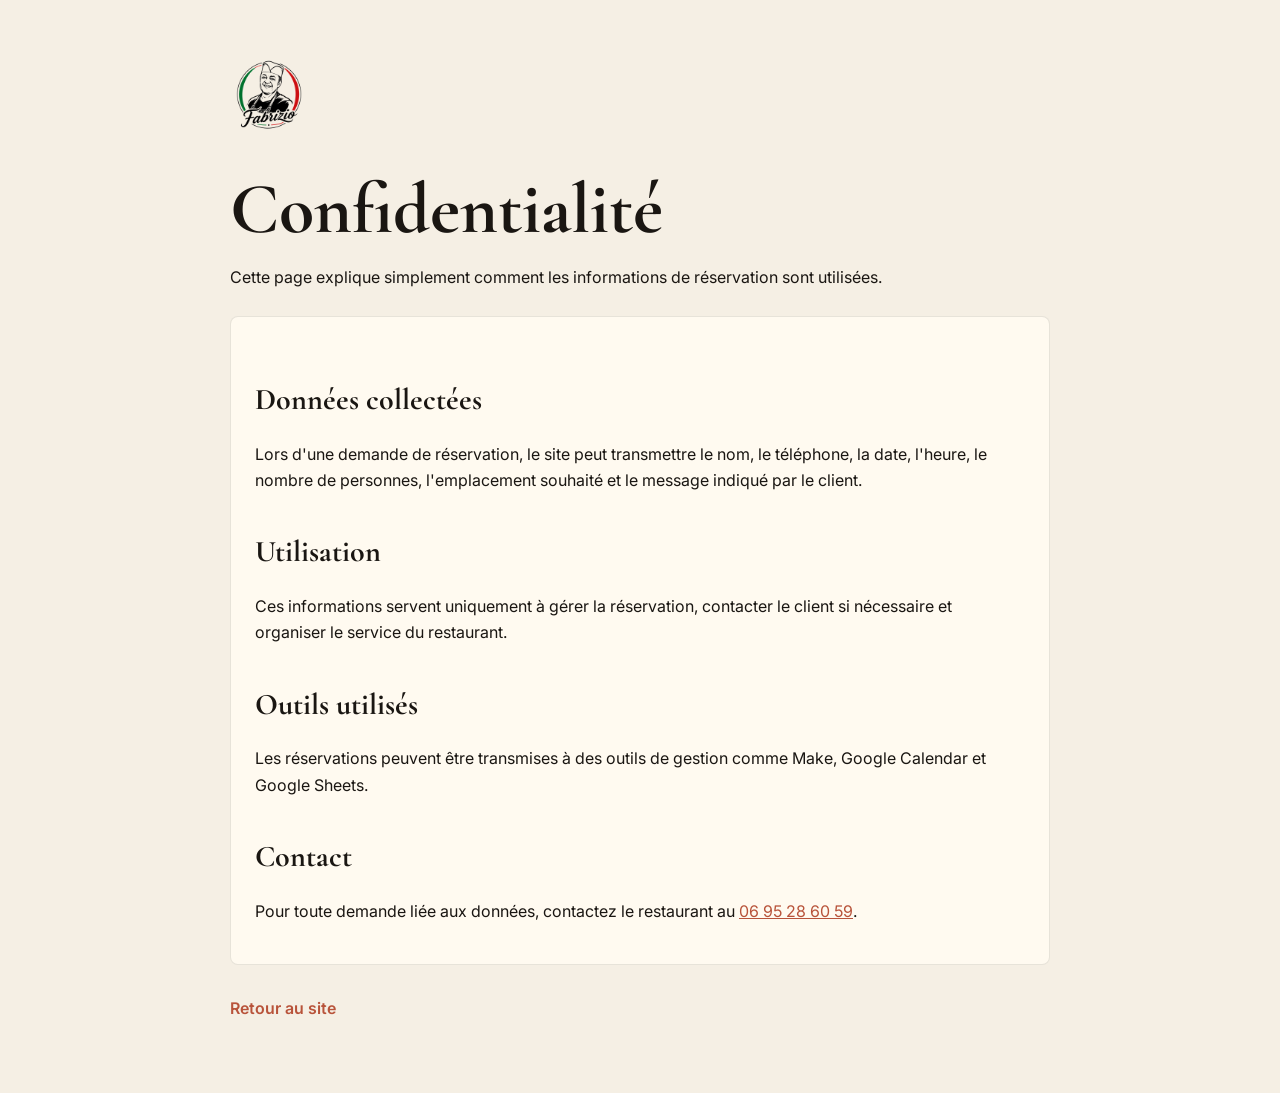
==== confidentialite.html @ f5ea38a7 "Add files via upload" ====
<!doctype html>
<html lang="fr">
<head>
<meta charset="utf-8">
<meta name="viewport" content="width=device-width,initial-scale=1">
<title>Confidentialité — Made in Italy Lourdes</title>
<meta name="robots" content="noindex">
<link rel="preconnect" href="https://fonts.googleapis.com">
<link rel="preconnect" href="https://fonts.gstatic.com" crossorigin>
<link href="https://fonts.googleapis.com/css2?family=Cormorant+Garamond:wght@500;600&family=Inter:wght@400;500;600&display=swap" rel="stylesheet">
<style>
  body{margin:0;background:#f5efe4;color:#1a1612;font-family:Inter,system-ui,sans-serif;line-height:1.65}
  main{max-width:820px;margin:auto;padding:56px 22px 72px}
  img{height:78px;width:auto}
  h1{font-family:"Cormorant Garamond",Georgia,serif;font-size:clamp(42px,7vw,72px);line-height:.95;margin:34px 0 20px}
  h2{font-family:"Cormorant Garamond",Georgia,serif;font-size:30px;margin:34px 0 8px}
  a{color:#b8533a}
  .card{background:#fffaf0;border:1px solid rgba(26,22,18,.1);border-radius:8px;padding:24px;margin-top:26px}
  .back{display:inline-flex;margin-top:30px;text-decoration:none;font-weight:600}
</style>
</head>
<body>
<main>
  <a href="index.html#accueil"><img src="assets/logo-couleur-italie-web.png" alt="Made in Italy Lourdes"></a>
  <h1>Confidentialité</h1>
  <p>Cette page explique simplement comment les informations de réservation sont utilisées.</p>
  <div class="card">
    <h2>Données collectées</h2>
    <p>Lors d'une demande de réservation, le site peut transmettre le nom, le téléphone, la date, l'heure, le nombre de personnes, l'emplacement souhaité et le message indiqué par le client.</p>
    <h2>Utilisation</h2>
    <p>Ces informations servent uniquement à gérer la réservation, contacter le client si nécessaire et organiser le service du restaurant.</p>
    <h2>Outils utilisés</h2>
    <p>Les réservations peuvent être transmises à des outils de gestion comme Make, Google Calendar et Google Sheets.</p>
    <h2>Contact</h2>
    <p>Pour toute demande liée aux données, contactez le restaurant au <a href="tel:+33695286059">06 95 28 60 59</a>.</p>
  </div>
  <a class="back" href="index.html#accueil">Retour au site</a>
</main>
</body>
</html>
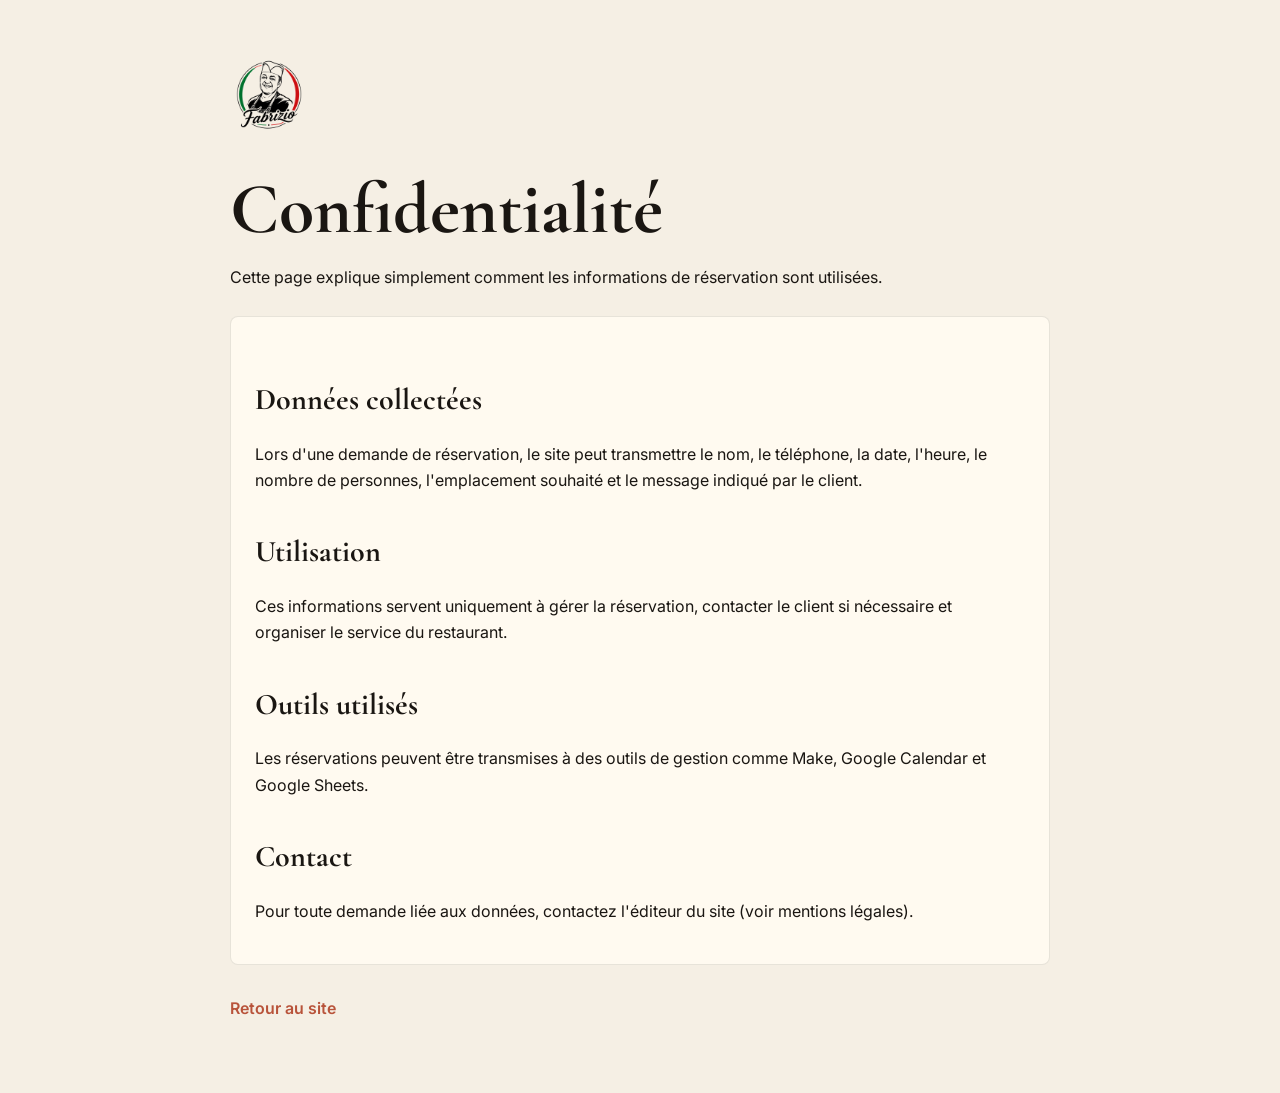
==== commit c674f59d: "Add files via upload" ====
--- a/confidentialite.html
+++ b/confidentialite.html
@@ -32,7 +32,7 @@
     <h2>Outils utilisés</h2>
     <p>Les réservations peuvent être transmises à des outils de gestion comme Make, Google Calendar et Google Sheets.</p>
     <h2>Contact</h2>
-    <p>Pour toute demande liée aux données, contactez le restaurant au <a href="tel:+33695286059">06 95 28 60 59</a>.</p>
+    <p>Pour toute demande liée aux données, contactez l'éditeur du site (voir mentions légales).</p>
   </div>
   <a class="back" href="index.html#accueil">Retour au site</a>
 </main>
